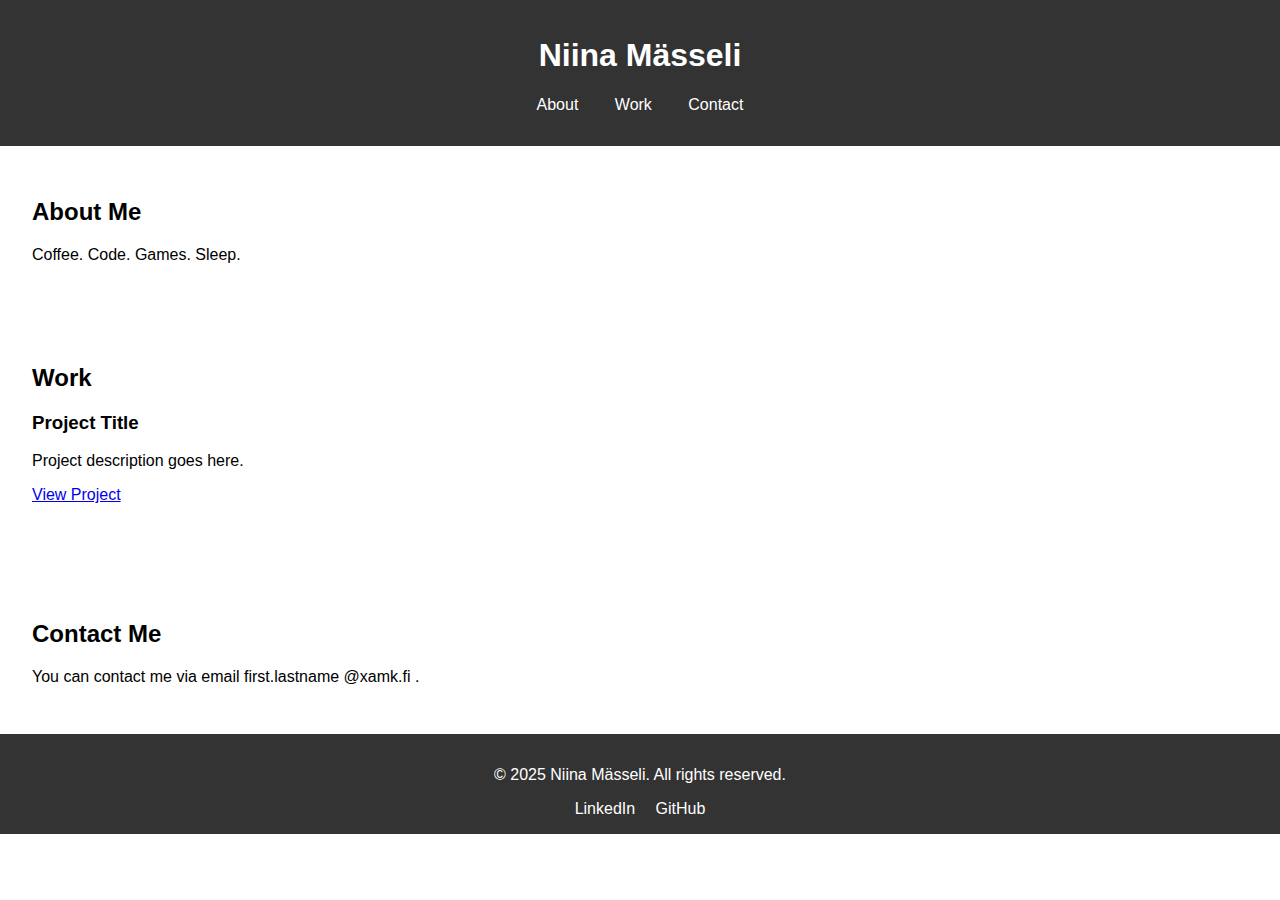
==== index.html @ 176aa4bc "portfolio page" ====
<!DOCTYPE html>
<html lang="en">
<head>
    <meta charset="UTF-8">
    <meta name="viewport" content="width=device-width, initial-scale=1.0">
    <title>Niina Mässeli</title>
    <meta name="author" content="Niina Mässeli">
    <meta name="description" content="Senior lecturer at Xamk Kotka Finland. Teaching Game Programming and Game Techology engineers.">
    <link rel="stylesheet" href="CSS/styles.css">
</head>
<body>
    <header>
        <h1>Niina Mässeli</h1>
        <nav>
            <ul>
                <li><a href="#about">About</a></li>
                <li><a href="#work">Work</a></li>
                <li><a href="#contact">Contact</a></li>
            </ul>
        </nav>
    </header>
    <section id="about">
        <h2>About Me</h2>
        <p>Coffee. Code. Games. Sleep.</p>
    </section>
    <section id="work">
        <h2>Work</h2>
        <div class="project">
            <h3>Project Title</h3>
            <p>Project description goes here.</p>
            <a href="#">View Project</a>
        </div>
        <!-- Add more projects as needed -->
    </section>
    <section id="contact">
        <h2>Contact Me</h2>
        <p>You can contact me via email first.lastname @xamk.fi .</p>
    </section>
    <footer>
        <p>© 2025 Niina Mässeli. All rights reserved.</p>
        <div class="social-media">
            <a href="https://www.linkedin.com/in/niinamasseli/">LinkedIn</a>
            <a href="https://github.com/niinamasseli/">GitHub</a>
        </div>
    </footer>
</body>
</html>
---- CSS/styles.css ----
body {
    font-family: Arial, sans-serif;
    margin: 0;
    padding: 0;
    box-sizing: border-box;
}

header {
    background-color: #333;
    color: white;
    padding: 1rem;
    text-align: center;
}

nav ul {
    list-style: none;
    padding: 0;
}

nav ul li {
    display: inline;
    margin: 0 1rem;
}

nav ul li a {
    color: white;
    text-decoration: none;
}

section {
    padding: 2rem;
}

.project {
    margin-bottom: 2rem;
}

footer {
    background-color: #333;
    color: white;
    text-align: center;
    padding: 1rem;
}

.social-media a {
    color: white;
    margin: 0 0.5rem;
    text-decoration: none;
}
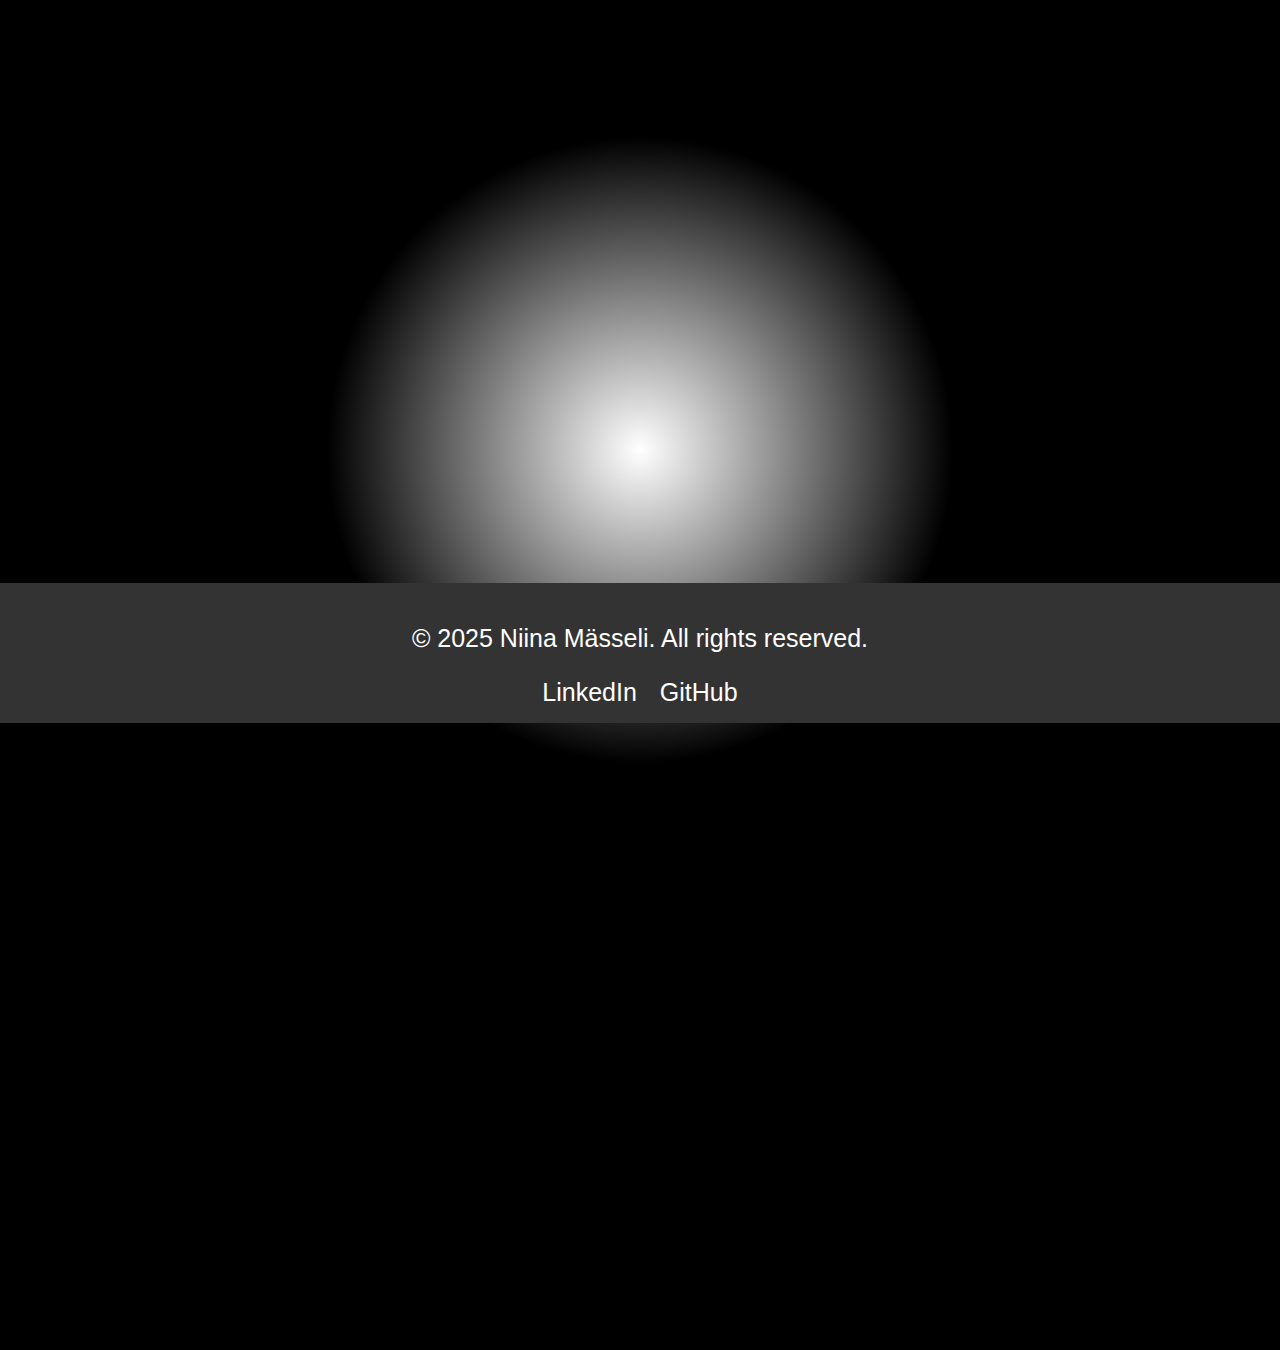
==== commit a99815f1: "Update index.html" ====
--- a/index.html
+++ b/index.html
@@ -7,8 +7,38 @@
     <meta name="author" content="Niina Mässeli">
     <meta name="description" content="Senior lecturer at Xamk Kotka Finland. Teaching Game Programming and Game Techology engineers.">
     <link rel="stylesheet" href="CSS/styles.css">
+    <style>
+        body {
+          padding: 25px;
+          background-color: white;
+          color: black;
+          font-size: 25px;
+        }
+        
+        .dark-mode {
+          background-color: black;
+          color: white;
+        }
+        .wrapper {
+  height: 100vh;
+  background-image: url('https://cs4.pikabu.ru/post_img/big/2016/05/14/11/1463253214123152134.jpg');
+  background-size: cover;
+  position: relative;
+  overflow: hidden;
+}
+.shadow {
+  position: absolute;
+  width: 200vw;
+  height: 200vh;
+  left: 50%;
+  top: 50%;
+  transform: translateX(-50%) translateY(-50%);
+  background-image: radial-gradient(circle at center, transparent, #000 20%);
+}
+        </style>
 </head>
 <body>
+    <div class="shadow">
     <header>
         <h1>Niina Mässeli</h1>
         <nav>
@@ -18,6 +48,7 @@
                 <li><a href="#contact">Contact</a></li>
             </ul>
         </nav>
+        <button class="DLButton" onclick="darkLightMode()">Dark/Light</button>
     </header>
     <section id="about">
         <h2>About Me</h2>
@@ -43,5 +74,21 @@
             <a href="https://github.com/niinamasseli/">GitHub</a>
         </div>
     </footer>
+    <script>
+        function darkLightMode(){
+            var element = document.body;
+            element.classList.toggle("dark-mode")
+        }
+    </script>
+    <script>
+        const shadow = document.querySelector('.shadow');
+
+document.addEventListener('mousemove', (e) => {
+  let x = e.clientX - (document.documentElement.clientWidth * 1.5);
+  let y = e.clientY - (document.documentElement.clientHeight * 1.5);
+  shadow.style.transform = 'translate(' + x + 'px, ' + y + 'px)';
+})
+    </script>
+    </div>
 </body>
 </html>
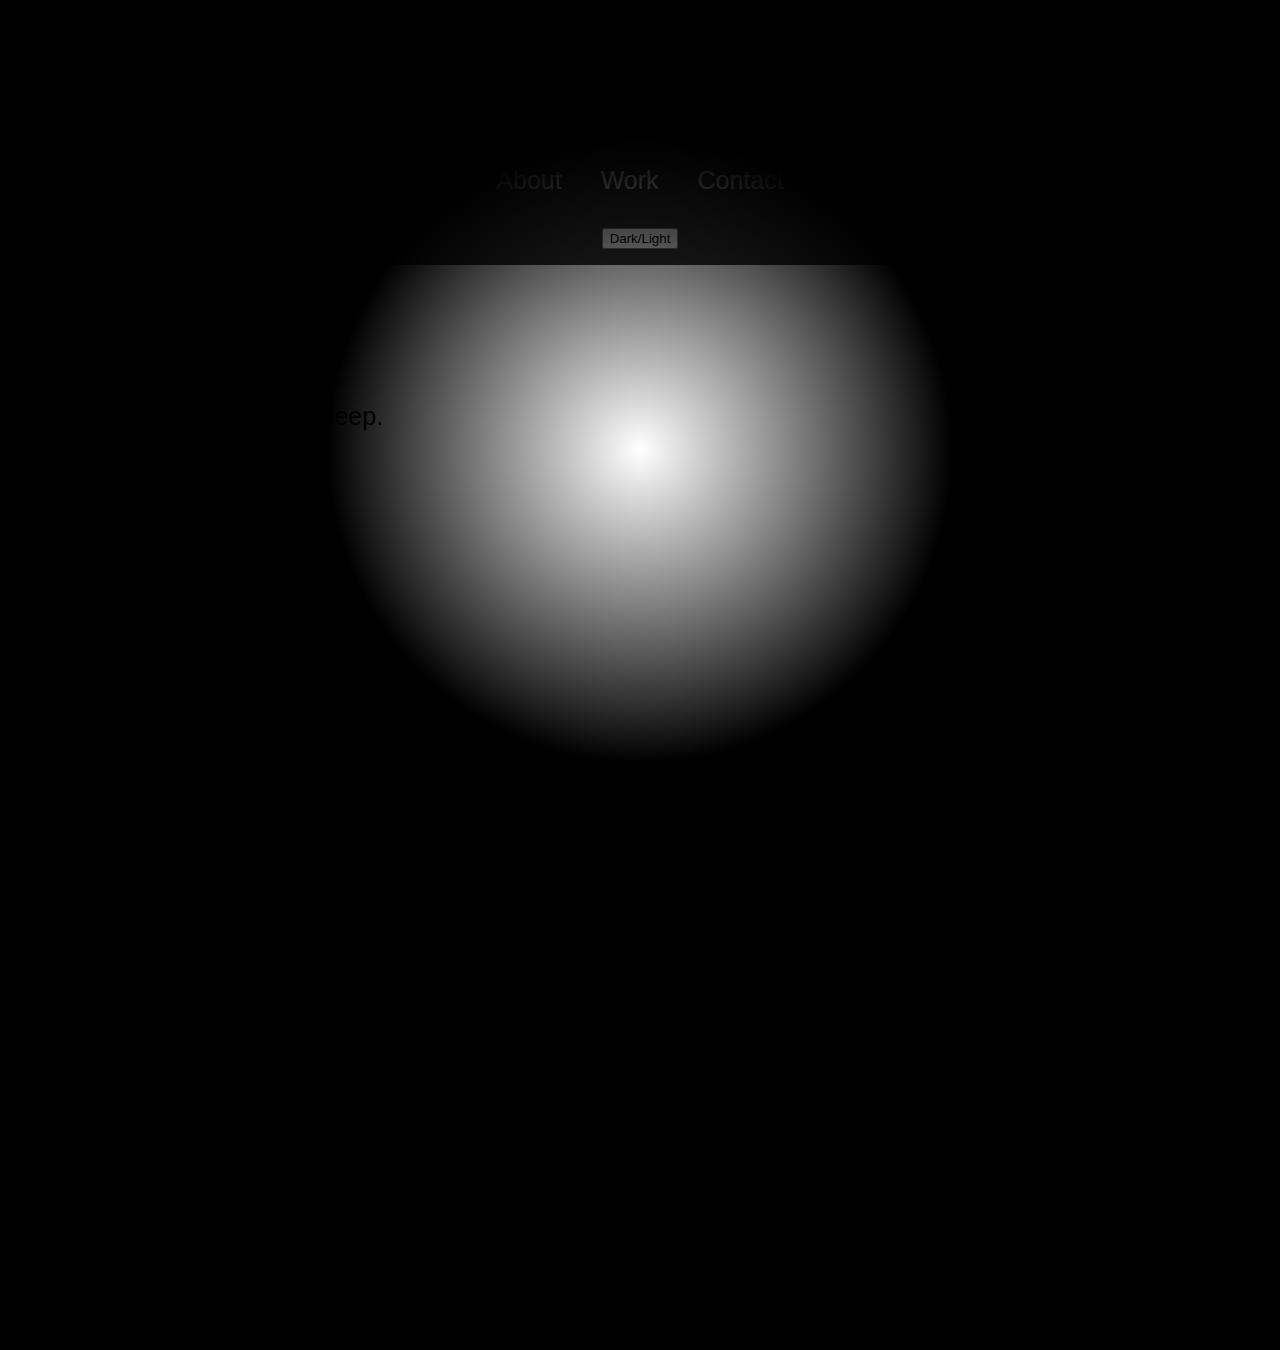
==== commit ad38c765: "flashlight" ====
--- a/index.html
+++ b/index.html
@@ -38,7 +38,7 @@
         </style>
 </head>
 <body>
-    <div class="shadow">
+    <div class="shadow"> </div>
     <header>
         <h1>Niina Mässeli</h1>
         <nav>
@@ -89,6 +89,6 @@
   shadow.style.transform = 'translate(' + x + 'px, ' + y + 'px)';
 })
     </script>
-    </div>
+   
 </body>
 </html>
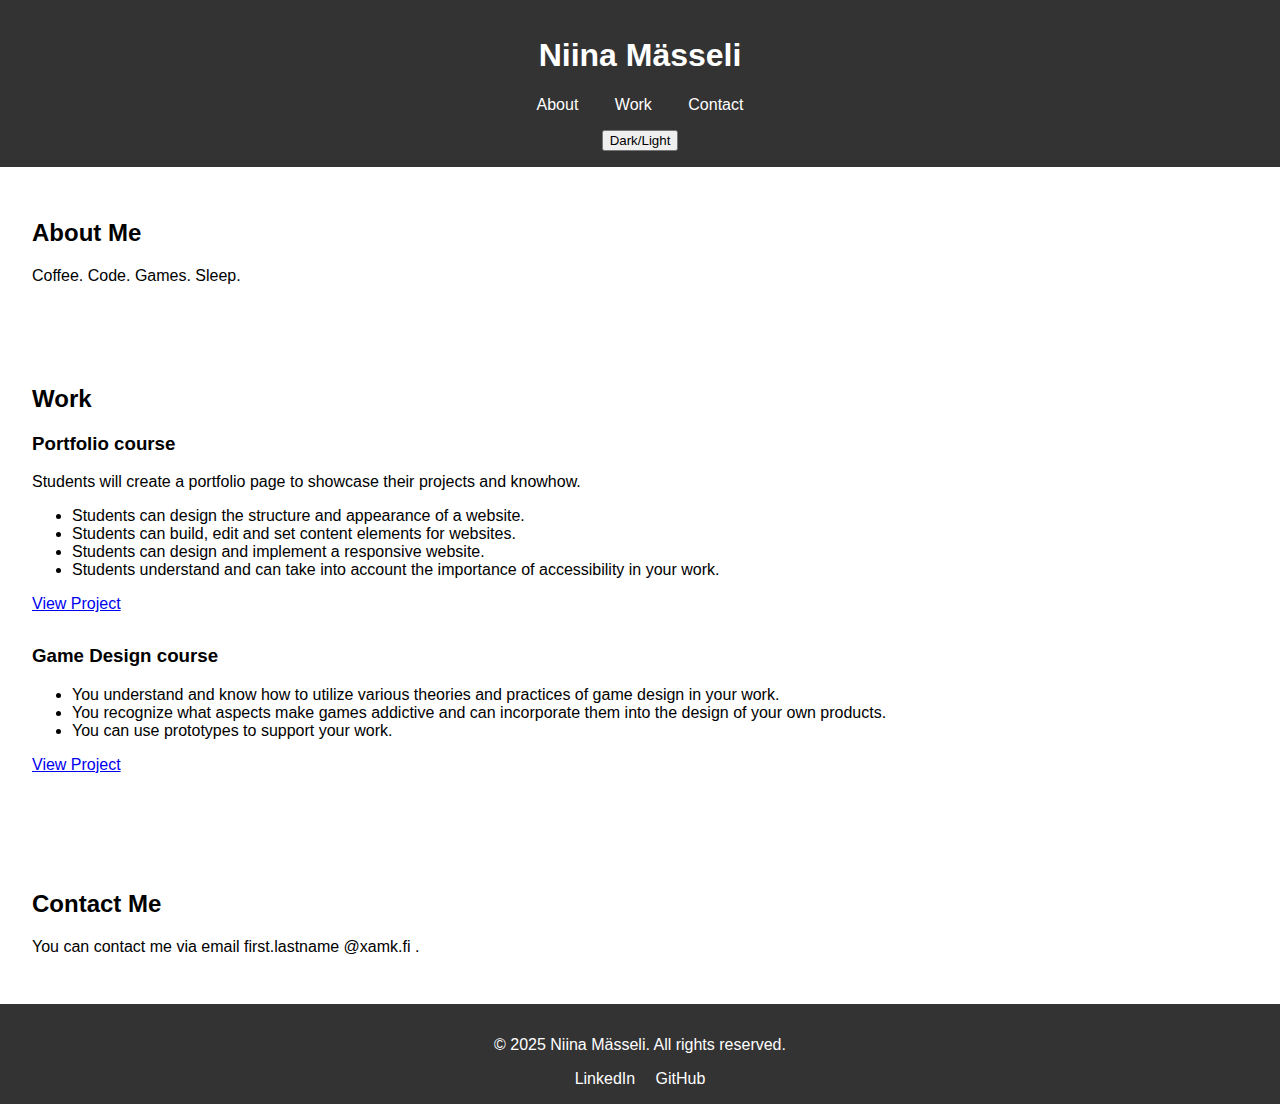
==== commit d50ce432: "update index.html" ====
--- a/index.html
+++ b/index.html
@@ -7,7 +7,7 @@
     <meta name="author" content="Niina Mässeli">
     <meta name="description" content="Senior lecturer at Xamk Kotka Finland. Teaching Game Programming and Game Techology engineers.">
     <link rel="stylesheet" href="CSS/styles.css">
-    <style>
+   <!-- <style>
         body {
           padding: 25px;
           background-color: white;
@@ -35,7 +35,7 @@
   transform: translateX(-50%) translateY(-50%);
   background-image: radial-gradient(circle at center, transparent, #000 20%);
 }
-        </style>
+        </style> -->
 </head>
 <body>
     <div class="shadow"> </div>
@@ -57,8 +57,24 @@
     <section id="work">
         <h2>Work</h2>
         <div class="project">
-            <h3>Project Title</h3>
-            <p>Project description goes here.</p>
+            <h3>Portfolio course</h3>
+            <p>Students will create a portfolio page to showcase their projects and knowhow.</p>
+            <ul>
+                <li>Students can design the structure and appearance of a website.</li>
+                <li>Students can build, edit and set content elements for websites.</li>
+                <li>Students can design and implement a responsive website.</li>
+                <li>Students understand and can take into account the importance of accessibility in your work.</li>
+            </ul>
+            <a href="#">View Project</a>
+        </div>
+        <div class="project">
+            <h3>Game Design course</h3>
+            <p></p>
+            <ul>
+                <li>You understand and know how to utilize various theories and practices of game design in your work.</li>
+                <li>You recognize what aspects make games addictive and can incorporate them into the design of your own products.</li>
+                <li>You can use prototypes to support your work.</li>
+            </ul>
             <a href="#">View Project</a>
         </div>
         <!-- Add more projects as needed -->
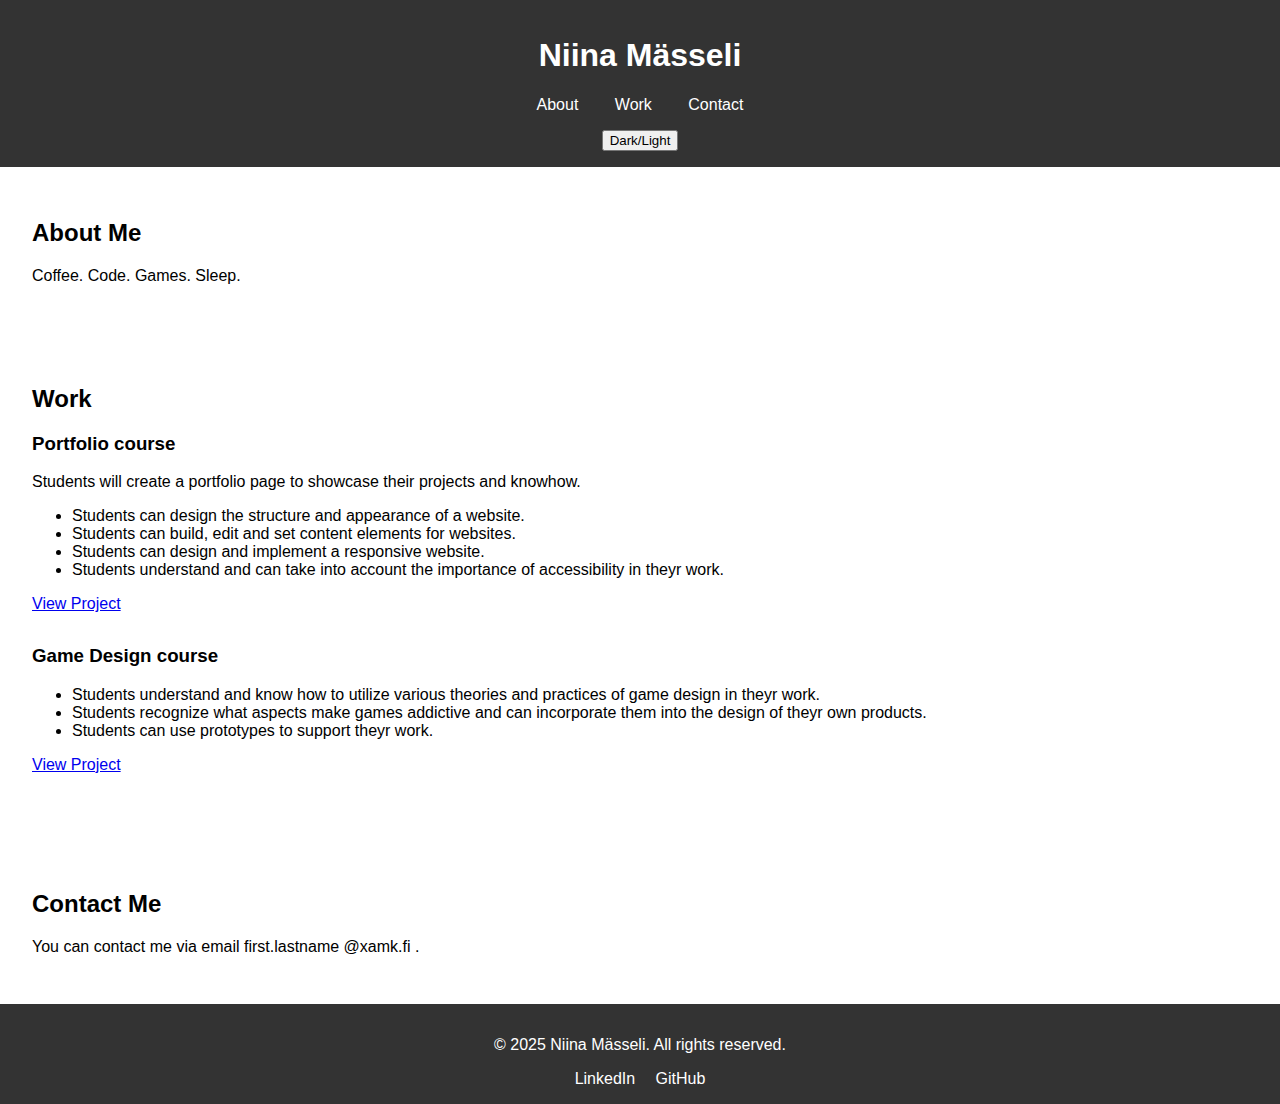
==== commit aac2a0b9: "google seo added" ====
--- a/index.html
+++ b/index.html
@@ -63,7 +63,7 @@
                 <li>Students can design the structure and appearance of a website.</li>
                 <li>Students can build, edit and set content elements for websites.</li>
                 <li>Students can design and implement a responsive website.</li>
-                <li>Students understand and can take into account the importance of accessibility in your work.</li>
+                <li>Students understand and can take into account the importance of accessibility in theyr work.</li>
             </ul>
             <a href="#">View Project</a>
         </div>
@@ -71,9 +71,9 @@
             <h3>Game Design course</h3>
             <p></p>
             <ul>
-                <li>You understand and know how to utilize various theories and practices of game design in your work.</li>
-                <li>You recognize what aspects make games addictive and can incorporate them into the design of your own products.</li>
-                <li>You can use prototypes to support your work.</li>
+                <li>Students understand and know how to utilize various theories and practices of game design in theyr work.</li>
+                <li>Students recognize what aspects make games addictive and can incorporate them into the design of theyr own products.</li>
+                <li>Students can use prototypes to support theyr work.</li>
             </ul>
             <a href="#">View Project</a>
         </div>
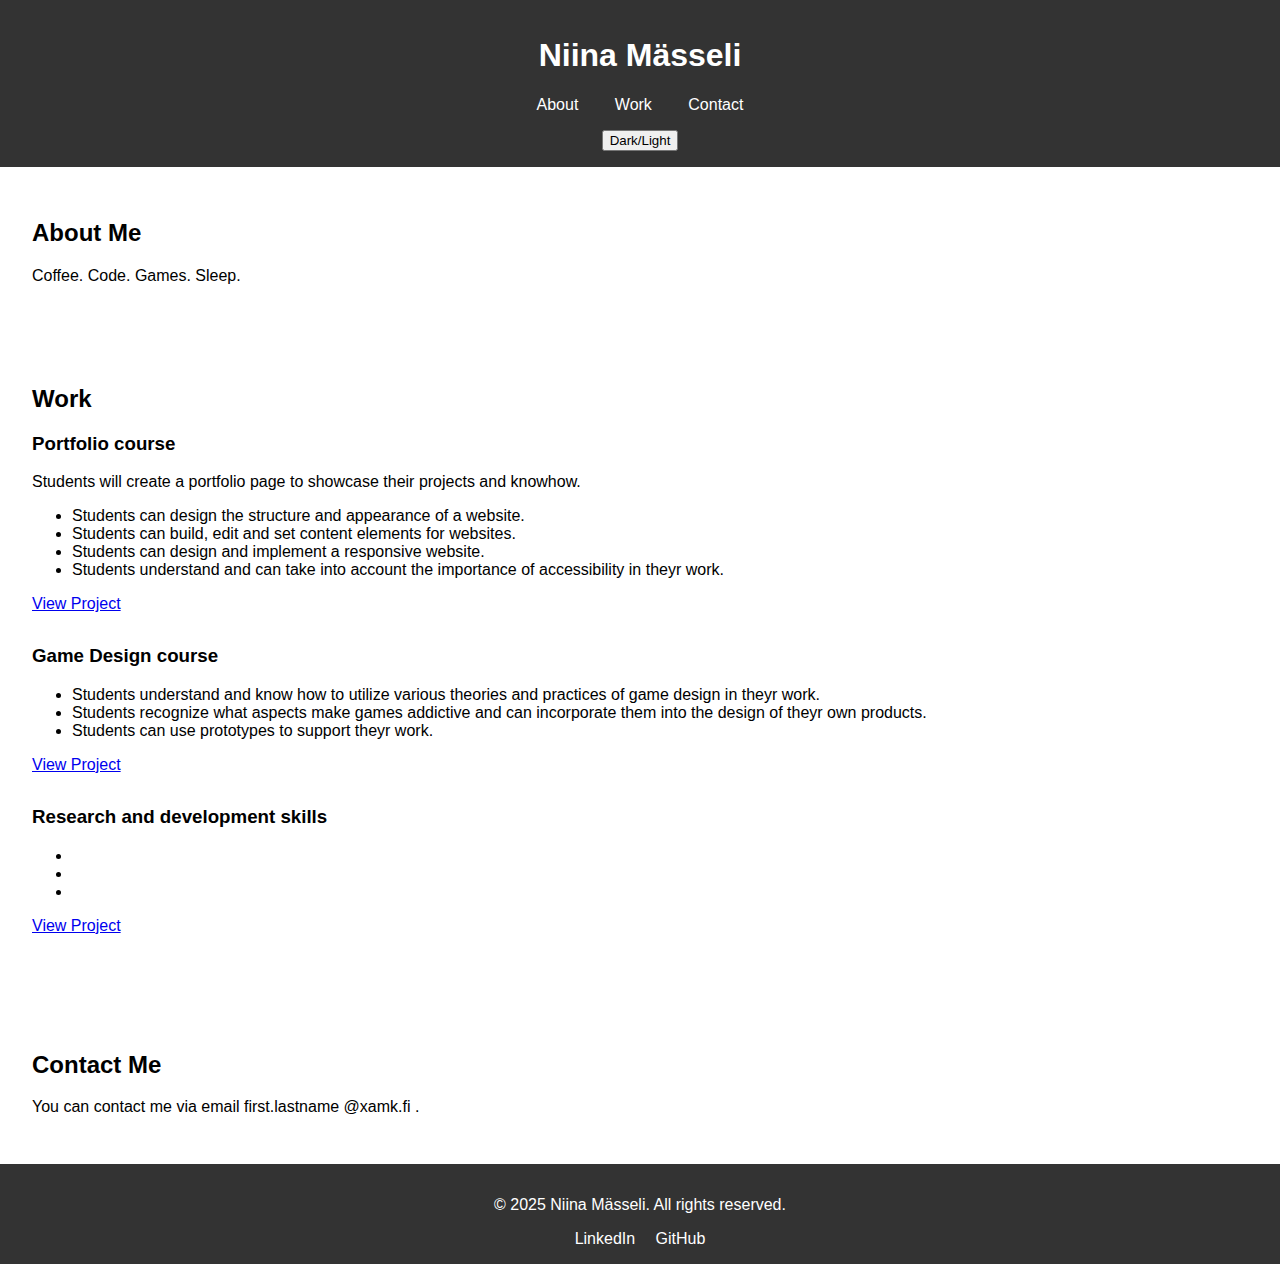
==== commit b771ab5a: "courses" ====
--- a/index.html
+++ b/index.html
@@ -77,6 +77,16 @@
             </ul>
             <a href="#">View Project</a>
         </div>
+        <div class="project">
+            <h3>Research and development skills</h3>
+            <p></p>
+            <ul>
+                <li></li>
+                <li></li>
+                <li></li>
+            </ul>
+            <a href="#">View Project</a>
+        </div>
         <!-- Add more projects as needed -->
     </section>
     <section id="contact">
